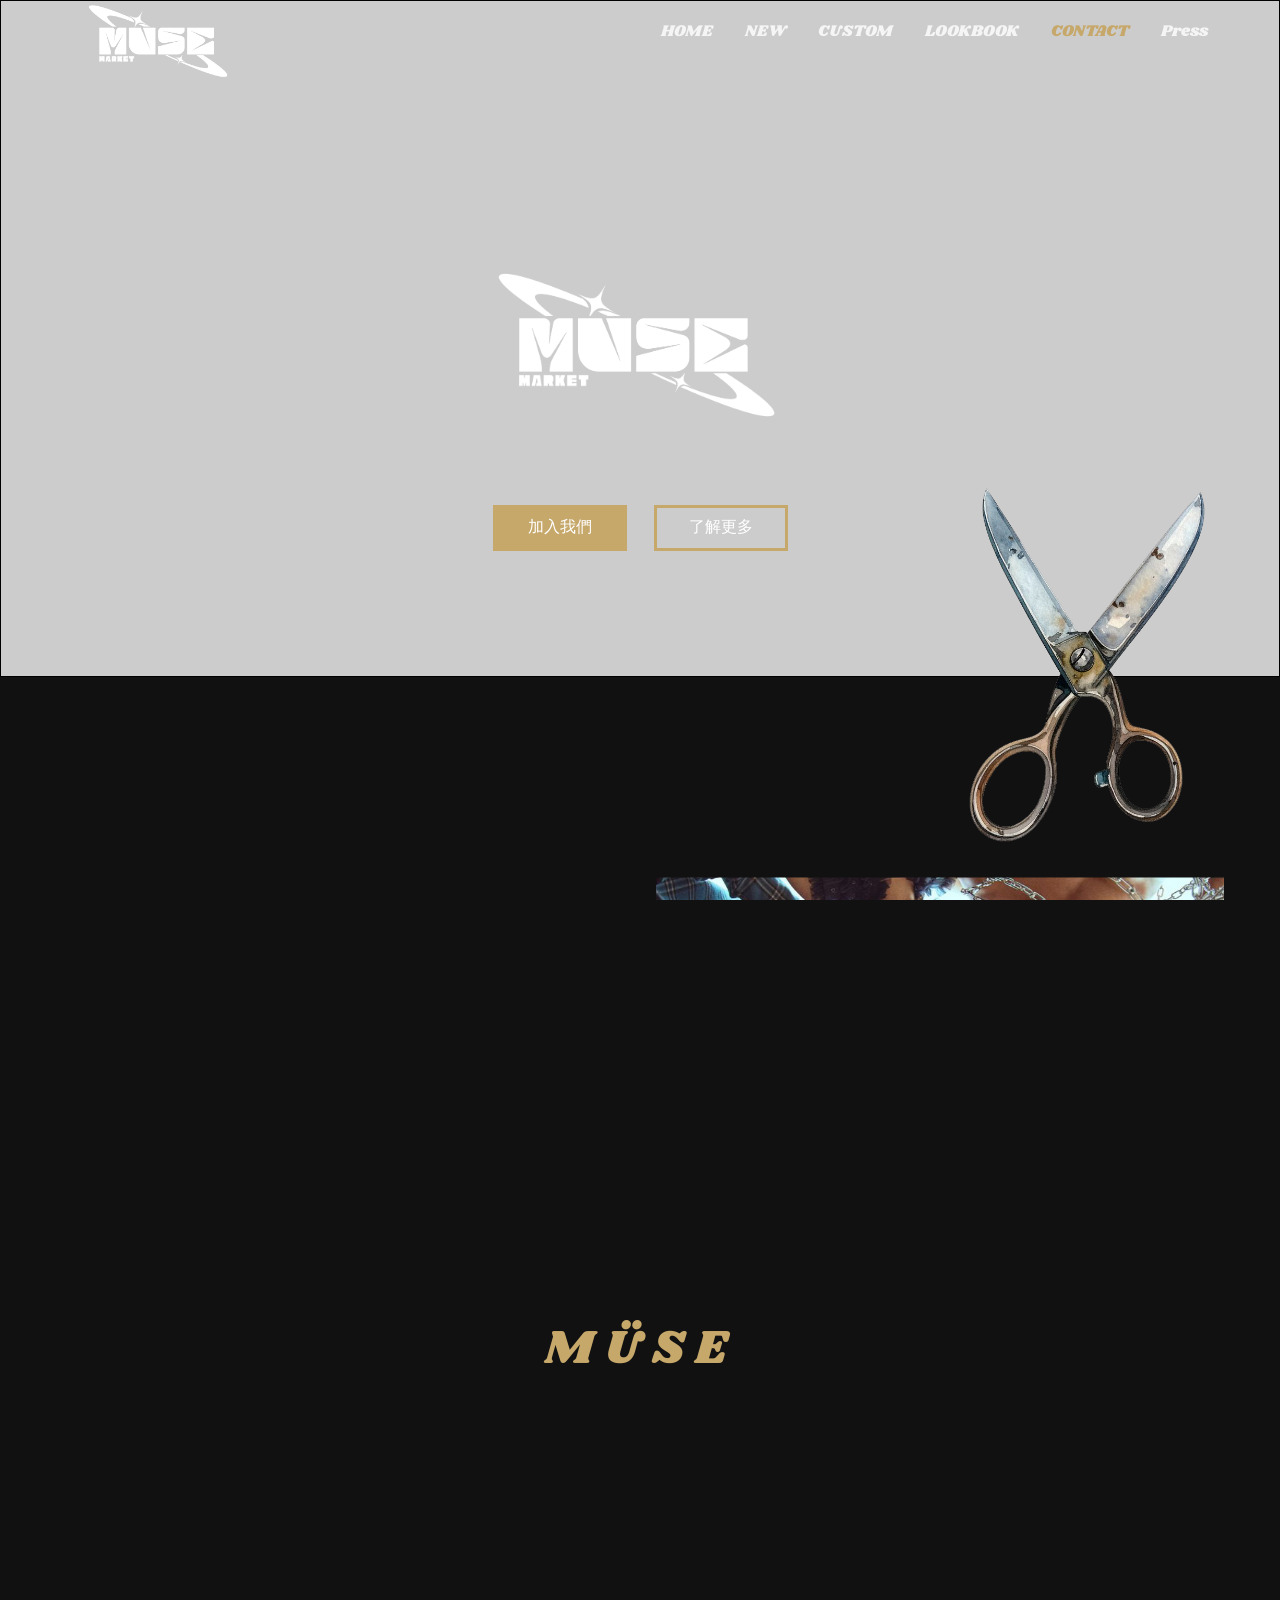
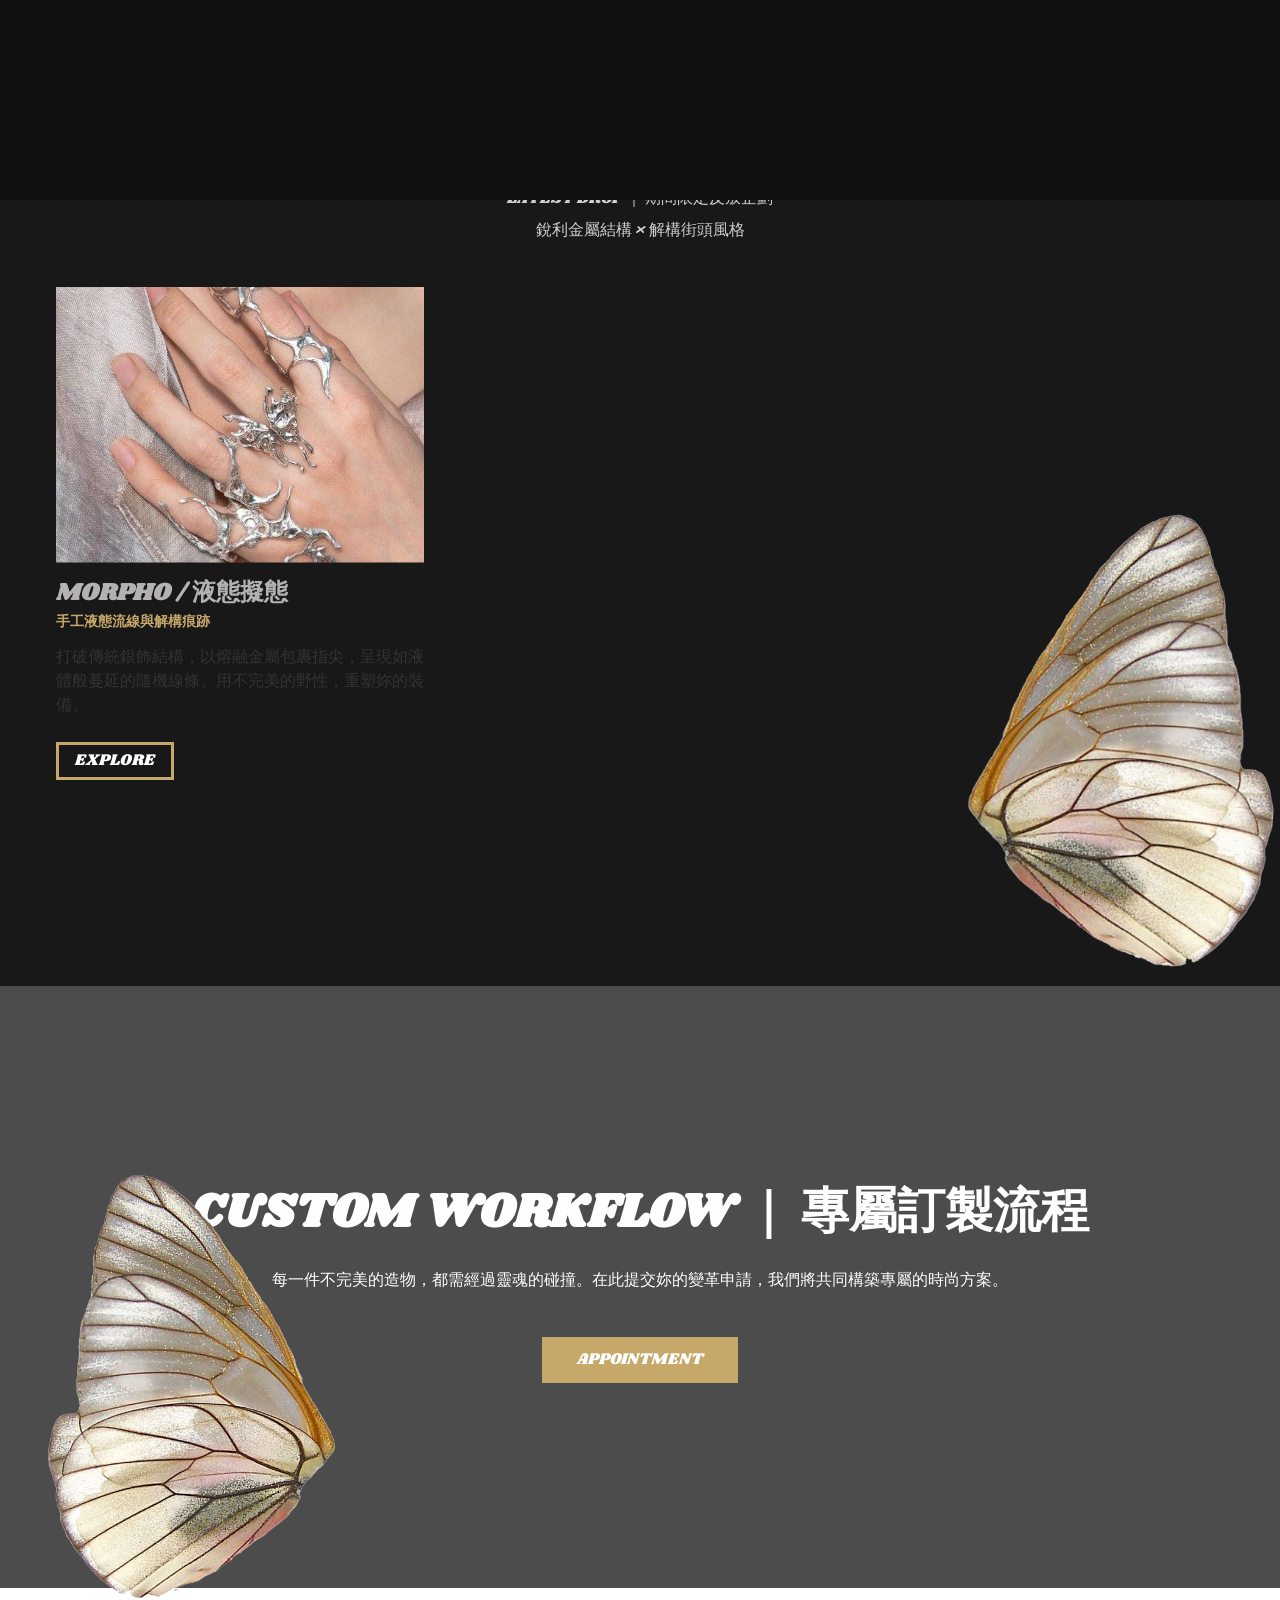
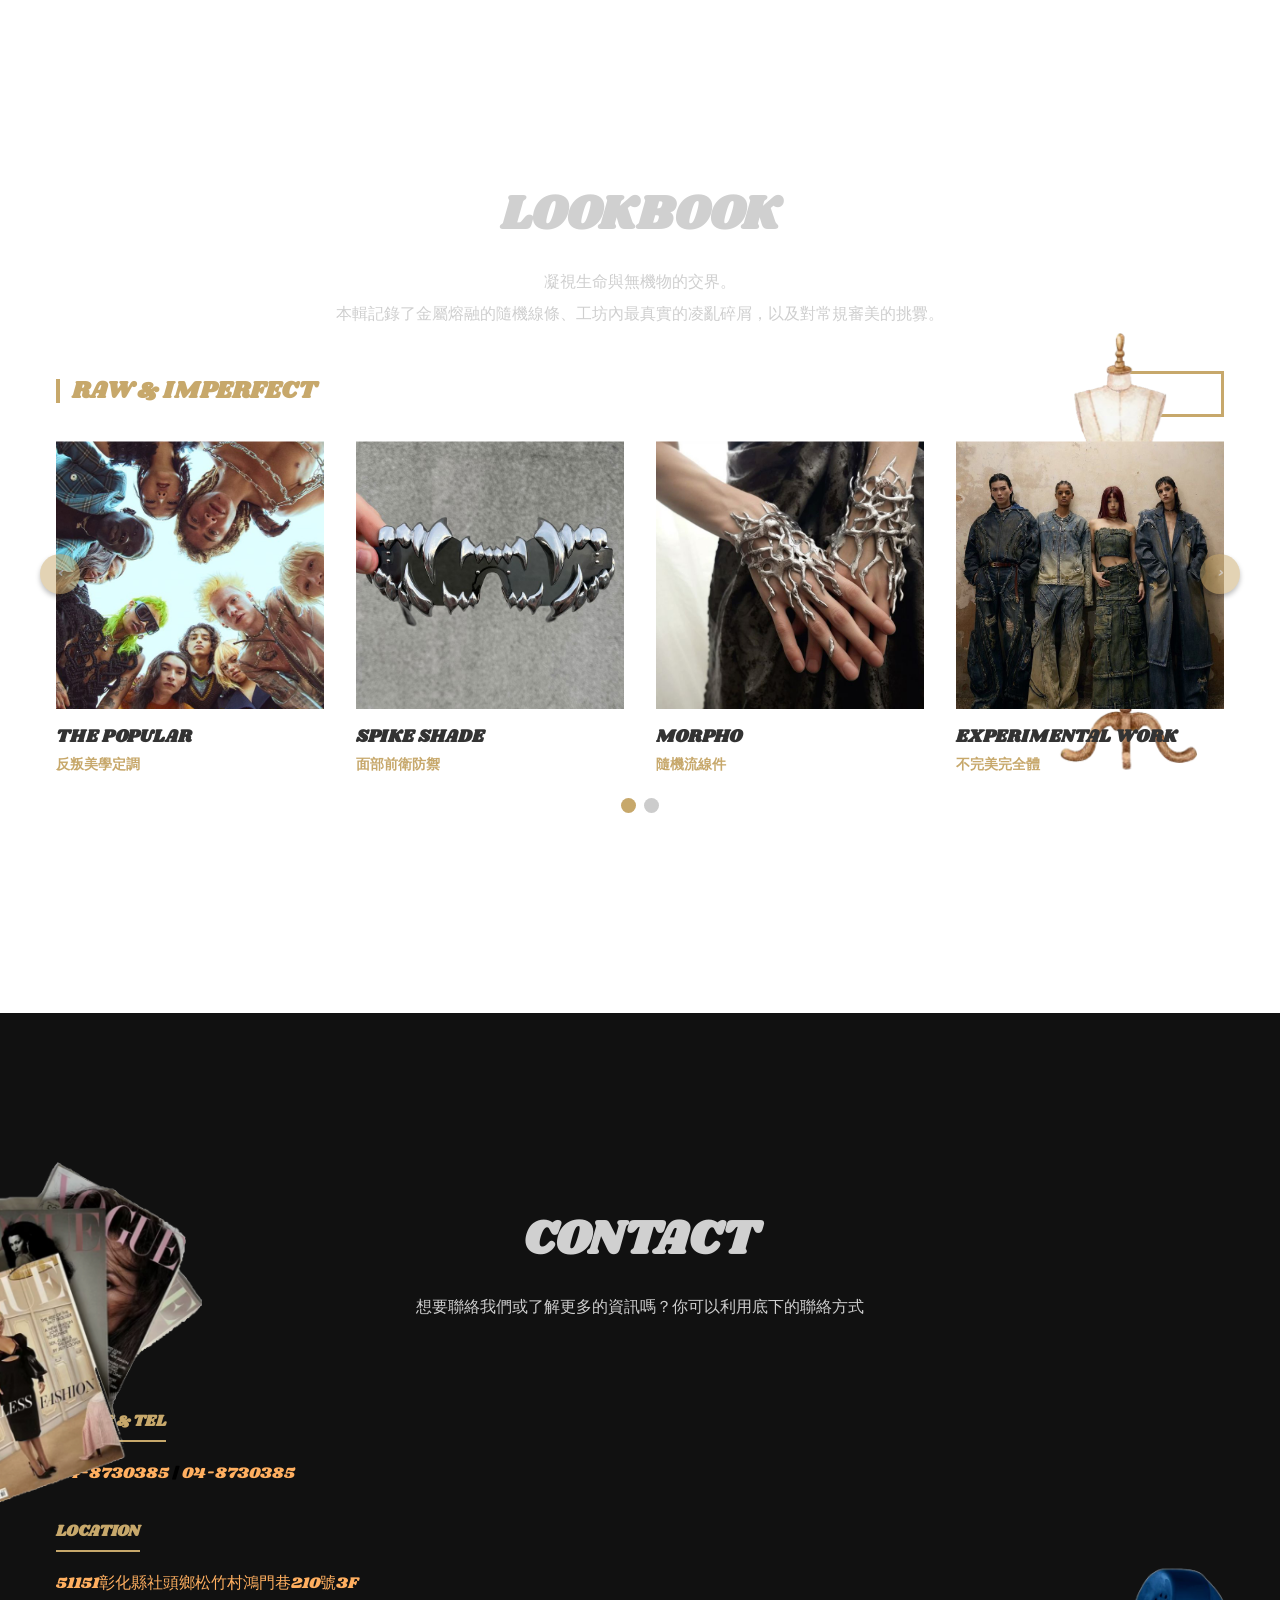
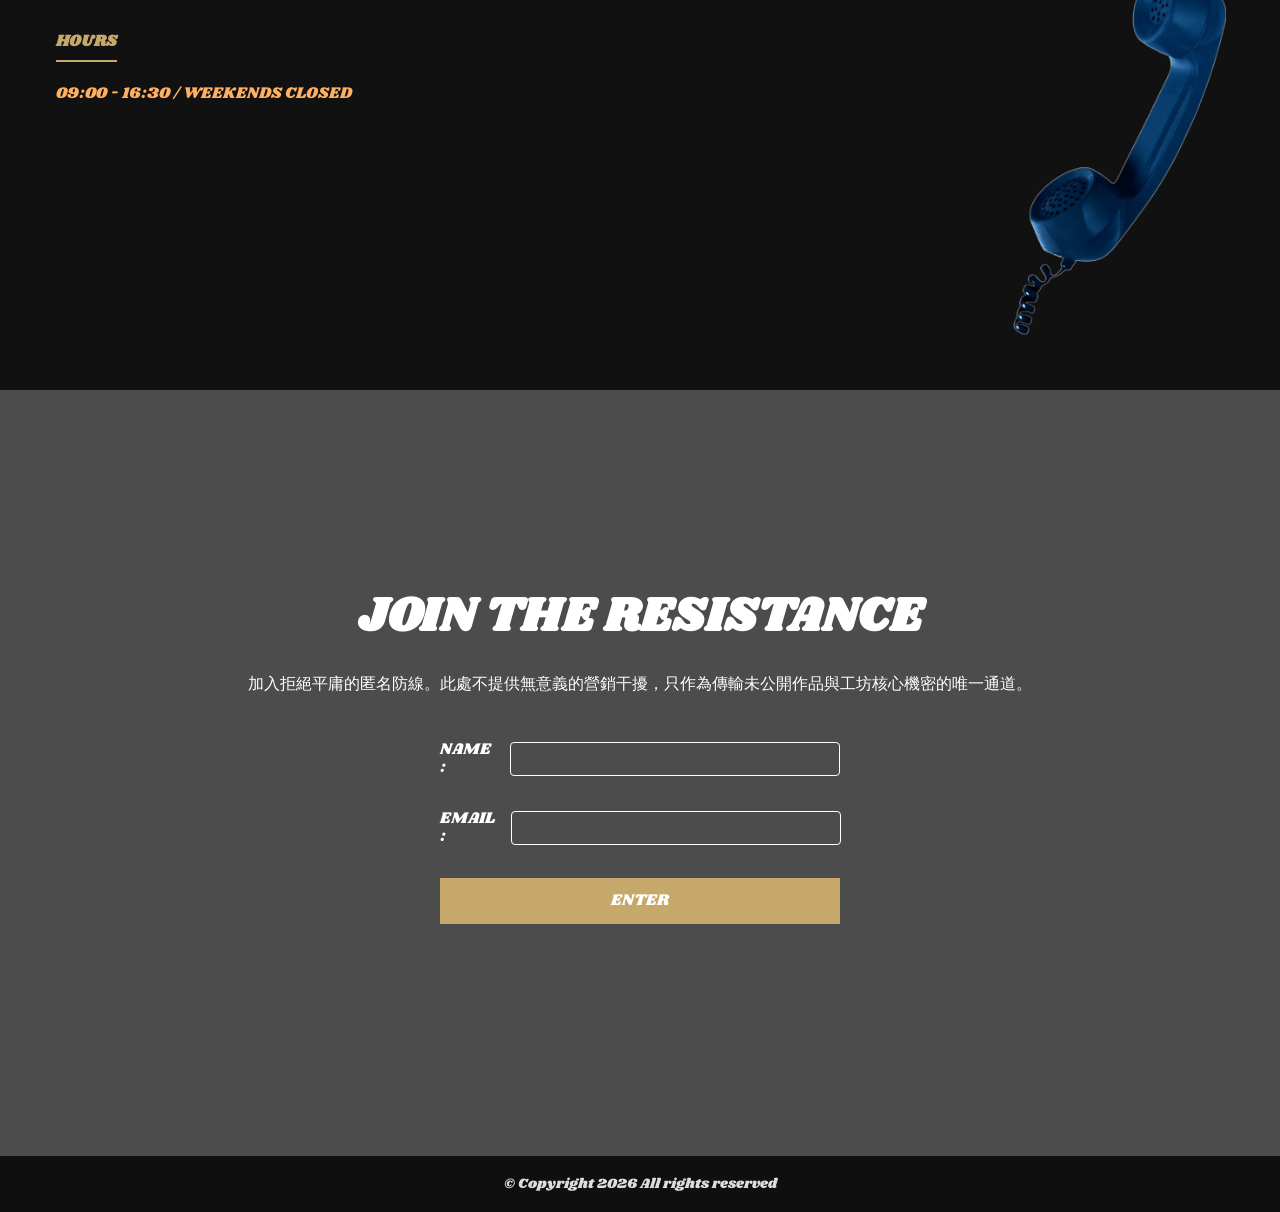
==== index.html @ 1ab70366 "Add files via upload" ====
<!DOCTYPE html>
<html lang="en">
<head>
	<meta charset="UTF-8">
	<meta name="viewport" content="width=device-width, initial-scale=1.0">
	<title>04吳麗貞</title>
		<!-- Normalize -->
	<link rel="stylesheet" href="assets/css/normalize.css">
	<!-- Vendor -->
	<link rel="stylesheet" href="assets/vendor/owlcarousel2/assets/owl.carousel.min.css">
	<link rel="stylesheet" href="assets/vendor/fancybox3/jquery.fancybox.css">
	<!-- Custom -->
	<link rel="stylesheet" href="assets/css/style.css">

	<link rel="stylesheet" href="css/normalize.css">
	<link rel="stylesheet" href="css/style.css">
	<!-- 字體 -->
	<link rel="preconnect" href="https://fonts.googleapis.com">
    <link rel="preconnect" href="https://fonts.gstatic.com" crossorigin>
    <link href="https://fonts.googleapis.com/css2?family=Shrikhand&display=swap" rel="stylesheet">
</head>
<body>
	<!-- 最外層 -->
	<div class="wrapper">
	<!-- start header 首頁-->
	    <header class="header">
		    <div class="navbar">
			    <div class="container">
				    <a href="#" class="brand">
					    <h1>MÜSE Market</h1>
				    </a>
				   <ul class="nav js-onePageNav">
						<li class="nav-item">
							<a href="index.html#about" class="nav-link">HOME</a>
						</li>
						<li class="nav-item">
							<a href="index.html#service" class="nav-link">NEW</a>
						</li>
						<li class="nav-item">
							<a href="index.html#reservation" class="nav-link">CUSTOM</a>
						</li>
						<li class="nav-item">
							<a href="index.html#menu" class="nav-link">LOOKBOOK</a>
						</li>
						<li class="nav-item">
							<a href="index.html#contact" class="nav-link">CONTACT</a>
						</li>
						<li class="nav-item">
							<a href="evaluation.html" class="nav-link press-link">Press</a>
						</li>
						<!-- <a href="#!" class="close-btn">
							<span></span>
							<span></span>
						</a> -->
					</ul>
					<a href="#!" class="menu-toggle">
						<span></span>
						<span></span>
						<span></span>
					</a>


			    </div>
		    </div>
	    </header>
	<!-- end header 首頁-->

	
	</section>
	<!-- end main 主要內容-->
			<!-- Start main -->
		<section class="main">
			
			<!-- Start jumbotron -->
			<div class="jumbotron jumbotron-video">
				<div class="mask-dark"></div>
				<div class="container">
					<div class="logo-image js-fadeInUp"></div>
					<div class="btn-group-center js-fadeInUp">
						<a href="#!" class="btn btn-lg btn-primary">加入我們</a>
						<a href="#!" class="btn btn-lg btn-secondary">了解更多</a>
					</div>
				</div>
			</div>
			<!-- End jumbotron -->


			<!-- Start about -->
			<div id="about" class="hero hero-bg-grey">
				<img class="parallax-1 rellax" src="assets/images/parallax/001.png" alt="">
				<div class="container">
					<div class="row">
						<div class="col-lg-6 col-md-12">
							<div class="about-preview js-fadeInLeft">
								<h3 class="title">完美太無聊，我們崇拜不完美</h3>
								<p class="para">我們不相信時尚有標準答案。這裡的每一件設計、每一顆原石、每一顆金屬配件，都帶著它原本的粗糙與痕跡。我們不試圖去修飾瑕疵，因為瑕疵才是妳與眾不同的靈魂。我們不販售衣服，我們販售拒絕被馴服的標籤。</p>
								<a href="#!" class="btn btn-primary">更多我們的故事</a>
							</div>
						</div>
						<div class="col-lg-6 col-md-12">
							<div class="js-fadeInRight">
								<div class="image-container">
									<div class="image" style="background-image: url('assets/images/products/product005.jpg');"></div>
								</div>
							</div>
						</div>
					</div>
				</div>
			</div>
			<!-- End about -->


			<!-- Start service -->
			<div id="service" class="hero hero-bg-white">
				<img src="assets/images/parallax/002.png" alt="" class="rellax parallax-2" data-rellax-speed="-2">
				<div class="container">
					<div class="section-intro js-fadeInUp">
						<h2 class="title">NEW</h2>
						<p class="para">LATEST DROP ｜ 期間限定反叛企劃<br>銳利金屬結構 × 解構街頭風格</p>
					</div>
					<div class="service-group">
						<div class="row">
							<div class="col-lg-4 col-md-6 col-sm-12">
								<div class="service-item js-fadeInUp">
									<div class="image-container">
										<div class="image" style="background-image: url('assets/images/products/product001.jpg');"></div>
									</div>
									<div class="preview">
										<h4 class="title">MORPHO / 液態擬態</h4>
										<h5 class="subtitle">手工液態流線與解構痕跡</h5>
										<p class="para">打破傳統銀飾結構，以熔融金屬包裹指尖，呈現如液體般蔓延的隨機線條。用不完美的野性，重塑妳的裝備。</p>
										<a href="#!" class="btn btn-secondary">EXPLORE</a>
									</div>
								</div>
							</div>
							<div class="col-lg-4 col-md-6 col-sm-12">
								<div class="service-item">
									<div class="image-container">
										<div class="image" style="background-image: url('assets/images/products/product002.jpg');"></div>
									</div>
									<div class="preview">
										<h4 class="title">SPIKE / 鋒芒細節</h4>
										<h5 class="subtitle">銳利線條與前衛金屬美學</h5>
										<p class="para">延伸反叛的邊界。我們將金屬鋒芒帶入面部或耳廓的贅飾。不規則的尖刺與冰冷線條，是妳在街頭最張揚的武裝，為不完美的日常注入絕對銳利的張力。</p>
										<a href="#!" class="btn btn-secondary">EXPLORE</a>
									</div>
								</div>
							</div>
							<div class="col-lg-4 col-md-6 col-sm-12">
								<div class="service-item">
									<div class="image-container">
										<div class="image" style="background-image: url('assets/images/products/product003.jpg');"></div>
									</div>
									<div class="preview">
										<h4 class="title">STUDIO / 專屬工坊</h4>
										<h5 class="subtitle">拒絕被馴服的私人訂製服裝</h5>
										<p class="para">時尚不應是複製品。我們的設計工坊打破常規局限，提供一對一私人訂製服務。從概念討論、面料研發到配飾點綴，純手工打造獨一無二重磅裝備。</p>
										<a href="#!" class="btn btn-secondary">PRIVATE</a>
									</div>
								</div>
							</div>
						</div>
					</div>
				</div>
			</div>
			<!-- End service -->


			<!-- Start reservation -->
			<div id="reservation" class="hero reservation">
				<div class="mask-dark"></div>
				<img src="assets/images/parallax/003.png" alt="" class="rellax parallax-3" data-rellax-speed="-2">
				<div class="container">
					<div class="section-intro js-fadeInUp">
						<h2 class="title">CUSTOM WORKFLOW ｜ 專屬訂製流程</h2>
						<p class="para"> 每一件不完美的造物，都需經過靈魂的碰撞。在此提交妳的變革申請，我們將共同構築專屬的時尚方案。</p>
					</div>
					<div class="btn-group-center js-fadeInUp">
						<a href="#!" class="btn btn-primary btn-lg">APPOINTMENT</a>
					</div>
				</div>
			</div>
			<!-- End reservation -->


			<!-- Start menu -->
			<div id="menu" class="hero">
				<img src="assets/images/parallax/004.png" alt="" class="rellax parallax-4" data-rellax-speed="-2">
				<div class="container">
					<div class="section-intro js-fadeInUp">
						<h2 class="title">LOOKBOOK </h2>
						<p class="para">凝視生命與無機物的交界。<br>本輯記錄了金屬熔融的隨機線條、工坊內最真實的凌亂碎屑，以及對常規審美的挑釁。</p>
					</div>
					<div class="menu-list js-fadeInUp">
						<div class="title-bar">
							<h3 class="title">RAW & IMPERFECT</h3>
							<a href="#!" class="btn btn-secondary mobile-hidden">ARCHIVE</a>
						</div>
						<div class="owl-carousel owl-theme">
							<a class="list-item" data-fancybox="group" href="assets/images/products/product005.jpg">
								<div class="image-container">
									<div class="image" style="background-image: url('assets/images/products/product005.jpg');"></div>
								</div>
								<div class="preview">
									<h5 class="title">THE POPULAR</h5>
									<h6 class="subtitle">反叛美學定調</h6>
								</div>
							</a>
							<a class="list-item" data-fancybox="group" href="assets/images/products/product006.jpg">
								<div class="image-container">
									<div class="image" style="background-image: url('assets/images/products/product006.jpg');"></div>
								</div>
								<div class="preview">
									<h5 class="title">SPIKE SHADE</h5>
									<h6 class="subtitle">面部前衛防禦</h6>
								</div>
							</a>
							<a class="list-item" data-fancybox="group" href="assets/images/products/product007.jpg">
								<div class="image-container">
									<div class="image" style="background-image: url('assets/images/products/product007.jpg');"></div>
								</div>
								<div class="preview">
									<h5 class="title">MORPHO</h5>
									<h6 class="subtitle">隨機流線件</h6>
								</div>
							</a>
							<a class="list-item" data-fancybox="group" href="assets/images/products/product008.jpg">
								<div class="image-container">
									<div class="image" style="background-image: url('assets/images/products/product008.jpg');"></div>
								</div>
								<div class="preview">
									<h5 class="title">EXPERIMENTAL WORK</h5>
									<h6 class="subtitle">不完美完全體</h6>
								</div>
							</a>
							<a class="list-item" data-fancybox="group" href="assets/images/products/product004.jpg">
								<div class="image-container">
									<div class="image" style="background-image: url('assets/images/products/product004.jpg');"></div>
								</div>
								<div class="preview">
									<h5 class="title">THE WORKSHOP</h5>
									<h6 class="subtitle">反叛核心</h6>
								</div>
							</a>
						</div>
						<div class="btn-group-center desktop-hidden">
							<a href="#!" class="btn btn-secondary">ARCHIVE</a>
						</div>
					</div>
				</div>
			</div>
			<!-- End menu -->


			<!-- Start contact -->
			<div id="contact" class="hero hero-bg-grey">
				<img src="assets/images/parallax/005.png" alt="" class="rellax parallax-5" data-rellax-speed="-2">
				<div class="container">
					<div class="section-intro js-fadeInUp">
						<h2 class="title">CONTACT</h2>
						<p class="para">想要聯絡我們或了解更多的資訊嗎？你可以利用底下的聯絡方式</p>
					</div>
					<div class="row">
						<div class="col-lg-6 col-md-12">
							<div class="contact-info js-fadeInLeft">
								<div class="info-item">
									<h4 class="title"><span>PHONE & TEL</span></h4>
									<div class="info">
										<a href="#!">04-8730385</a>
										<span> | </span>
										<a href="#!">04-8730385</a>
									</div>
								</div>
								<div class="info-item">
									<h4 class="title"><span>LOCATION</span></h4>
									<a href="#!" class="info">51151彰化縣社頭鄉松竹村鴻門巷210號3F</a>
								</div>
								<div class="info-item">
									<h4 class="title"><span>HOURS</span></h4>
									<a href="#!" class="info">09:00 - 16:30 / WEEKENDS CLOSED</a>
								</div>
							</div>
						</div>
						<div class="col-lg-6 col-md-12">
							<div class="map-container js-fadeInRight">
								<iframe src="https://www.google.com/maps/embed?pb=!1m18!1m12!1m3!1d59756890.13220873!2d42.54703499999996!3d23.915451500000003!2m3!1f0!2f0!3f0!3m2!1i1024!2i768!4f13.1!3m3!1m2!1s0x3469351b19b1abab%3A0xf96a69e2d14ed5df!2zQ2luZHkgWmhhbmcg6Iux5ZyL6Kit6KiI5bir5ZOB54mM!5e0!3m2!1szh-TW!2stw!4v1780667354680!5m2!1szh-TW!2stw" width="600" height="450" style="border:0;" allowfullscreen="" loading="lazy" referrerpolicy="no-referrer-when-downgrade"></iframe>
							</div>
						</div>
					</div>
				</div>	
			</div>
			<!-- End contact -->
		</section>
		<!-- End main -->


		<!-- Start footer -->
		<footer class="footer">
			<div class="mask-dark"></div>
			<div class="hero">
				<img src="assets/images/parallax/006.png" alt="" class="rellax parallax-6" data-rellax-speed="-2">
				<img src="assets/images/parallax/007.png" alt="" class="rellax parallax-7" data-rellax-speed="-2">
				<div class="container">
					<!-- <a href="#!" class="brand"></a>
					<ul class="nav">
						<li class="nav-item">
							<a href="" class="nav-link">HOME</a>
						</li>
						<li class="nav-item">
							<a href="" class="nav-link">NEW</a>
						</li>
						<li class="nav-item">
							<a href="" class="nav-link">CUSTOM</a>
						</li>
						<li class="nav-item">
							<a href="" class="nav-link">LOOKBOOK</a>
						</li>
						<li class="nav-item">
							<a href="" class="nav-link">CONTACT</a>
						</li>
					</ul> -->
					<div class="section-intro js-fadeInUp">
						<h2 class="title">JOIN THE RESISTANCE</h2>
						<p class="para">加入拒絕平庸的匿名防線。此處不提供無意義的營銷干擾，只作為傳輸未公開作品與工坊核心機密的唯一通道。</p>
					</div>


					<form class="form js-fadeInUp" action="http://www.newsleopard.com/mailverify.htm?x=0000000065862abb01658ae5d37d35b1" target="popupwindow" method="post" onsubmit="window.open('', 'popupwindow', 'yesscrollbars=,width=350,height=115');return true">
						<div class="form__item">
							<label class="form__label" for="name">NAME :</label>
							<input id="name" class="form__input" type="text" name="name">
						</div>
						<div class="form__item">
							<label class="form__label" for="mail">EMAIL :</label>
							<input id="mail" class="form__input" type="email" name="email">
						</div>
						<div class="form__item">
							<input class="form__submit btn btn-primary btn-lg" type="submit" value="ENTER">
						</div>
					</form>


				</div>
			</div>
			<div class="copyright">
				<p>© Copyright 2026 All rights reserved</p>
			</div>
		</footer>
		<!-- End footer -->


	</div>
</body>
<!-- JS -->
<!-- lib -->
<script src="assets/vendor/jquery/jquery-3.3.1.min.js"></script>
<script src="custom.js"></script>
<!-- vendor -->
<script src="assets/vendor/owlcarousel2/owl.carousel.min.js"></script>
<script src="custom.js"></script>
<script src="assets/vendor/vide/jquery.vide.min.js"></script>
<script src="custom.js"></script>
<script src="custom.js"></script>
<script src="assets/vendor/rellax/rellax.min.js"></script>
<script src="custom.js"></script>
<script src="assets/vendor/fancybox3/jquery.fancybox.min.js"></script>
<script src="custom.js"></script>
<script src="assets/vendor/scrollreveal/scrollreveal.min.js"></script>
<script src="custom.js"></script>
<script src="assets/vendor/onePageNav/jquery.nav.js"></script>
<script src="custom.js"></script>
<!-- custom -->
<script>
	// 導覽列的變化
	// x = $('.navbar').height();
	// console.log(x);
	// 抓取視窗偵測滾動事件
	$(window).scroll(function(){
		scrolledPx = $(this).scrollTop(); //抓取滾動距離
		if(scrolledPx >= 200){ //條件判斷 "如果滾動距離大於200px"
			$('.navbar').addClass('active'); //加上 active class
		}else{
			$('.navbar').removeClass('active'); //移除 active class
		}
	})


	// 彈跳選單 or 下拉選單
	$('.menu-toggle').on('click', function(){
		$(this).toggleClass('active');
		$('.navbar .nav').toggleClass('active');
	})
	$('.nav-link').on('click', function(){
		$('.menu-toggle').removeClass('active');
		$('.navbar .nav').removeClass('active');
	})


	// owl-carousel initialize
	$(document).ready(function(){
		$(".owl-carousel").owlCarousel({
			responsive:{
		 0:{
		 items:2
		 },
		 769:{
		 items:4
		 }
		 },
			margin: 32,
			// loop: true,
			// autoplay: true,
			// autoplayTimeout: 1000,
			nav: true,
			// navText: []
		});
	});


	// vide
	$('.jumbotron-video').vide({
		'mp4': 'assets/video/bg.mp4',
		'webm': 'assets/video/bg.webm',
		'ogv': 'assets/video/bg.ogv',
		'poster': 'assets/images/bg/bg001.jpg'
	}, {
		posterType: 'none'
	});


	// rellax
	var rellax = new Rellax('.rellax', {
		// speed: -2,
		center: true,
		// wrapper: null,
		// round: true,
		// vertical: true,
		// horizontal: false
	});


	// fancybox3
	$('[data-fancybox]').fancybox({
		// Options will go here
		loop: true,
		buttons: [
			// "zoom",
			// "share",
			// "slideShow",
			// "fullScreen",
			// "download",
			// "thumbs",
			"close"
		],
		infobar: false,
		hideScrollbar: false
	});


	// scrollreveal
	ScrollReveal().reveal('.js-fadeInUp',{
		origin: 'bottom',
		distance: '50px',
		delay: 200,
		duration: 800
		// reset: true
	});
	ScrollReveal().reveal('.js-fadeInLeft',{
		origin: 'left',
		distance: '50px',
		delay: 200,
		duration: 800
		// reset: true
	});
	ScrollReveal().reveal('.js-fadeInRight',{
		origin: 'right',
		distance: '50px',
		delay: 200,
		duration: 800
		// reset: true
	});
	ScrollReveal().reveal('.service-item',{
		origin: 'bottom',
		distance: '50px',
		duration: 500,
		interval: 300
	});


	// onePageNav
	$('.js-onePageNav').onePageNav({
		currentClass: 'active'
	})


</script>
<script src="custom.js"></script>
	</div>

<div class="page-transition"></div>

<script src="custom.js"></script>

</body>
</html>
---- assets/css/style.css ----
/* Globel通用設定 */
*{
	-webkit-box-sizing: border-box; /* 針對舊版 Chrome/Safari */
    -moz-box-sizing: border-box;    /* 針對舊版 Firefox */
    box-sizing: border-box;
	position: relative;
}


html,body{
	/* 字型 */
	font-family:"Shrikhand", serif;
  font-weight: 400;
  font-style: normal;
}

h1,h2,h3,h4,h5,h6,p{
	/* 內距 */
	padding: 0;
	/* 外距 */
	margin: 0;
}

ul{
	/* 內距 */
	padding: 0;
	/* 外距 */
	margin: 0;
	/* 清單樣式清除 */
	list-style: none;
}

a{
	/* 文字裝飾清除 */
	text-decoration: none;
	color: #FFAF60	;
	/* 關掉聚焦模式 */
	outline: none;
}

/* layout排版 */
.container{
	/* 最大寬度 */
	max-width: 1200px;
	height: 100%;
	
	/* 外距-置中 */
	margin: 0 auto;
	/* 左內距 */
	padding-left: 16px;
	/* 右內距 */
	padding-right: 16px;
}
.row{
	margin-left: -16px;
	margin-right: -16px;
}
.row:after{
	content: '';
	display: block;
	clear: both;
}
.col-lg-6,.col-lg-4,.col-lg-3,
.col-md-6,.col-md-12,
.col-sm-12{
	float: left;
	/*border: 1px solid red;*/
	padding-left: 16px;
	padding-right: 16px;
}
.col-lg-6{
	width: 50%;
}
.col-lg-4{
	width: 33.3333333%;
}
.col-lg-3{
	width: 25%;
}
@media (max-width: 768px){
	.col-md-6{
		width: 50%;
	}
	.col-md-12{
		width: 100%;
	}
}
@media (max-width: 576px){
	.col-sm-12{
		width: 100%;
	}
}


/* Components元件 */
.btn{
	/* 把預設值改成inline-block */
	display: inline-block;
	/* 文字大小 */
	font-size: 16px;
	/* 行高 */
	line-height: 24px;
	/* 內距 */
	padding: 4px 16px;
}

.btn-center{
	/* 文字置中 */
	text-align: center;
}

/* 主要按鈕 */
.btn-primary{
	/* 背景色 */
	background-color: #C7A86B;
	color: #FFFFFF;
	/* 邊框 */
	border: 3px solid #C7A86B;
}

.btn-primary:hover{
	/* 背景色 */
	background-color: #A88442;
	/* 邊框 */
	border: 1px solid #A88442;
}

/* 次要按鈕 */
.btn-secondary{
	/* 邊框 */
	border: 3px solid #C7A86B;
	color: 	#fff;
}

.btn-secondary:hover{
	background-color: #C7A86B;
	color: #fff;
}

/* 按鈕 */
.btn-lg{
	/* 內距 */
	padding: 8px 32px;
}
.btn-group-center{
	text-align: center;
}
.btn-group-center .btn{
	margin-left: 12px;
	margin-right: 12px;
}
.btn-group-right{
	text-align: right;
}
.btn-group-right .btn{
	margin-left: 24px;
}
@media (max-width: 576px){
	.btn-group-center{
		display: flex;
		flex-direction: column;
		width: 240px;
		margin: 0 auto;
	}
	.btn-group-center .btn{
		margin-bottom: 24px;
	}
	.btn-group-center .btn:last-child{
		margin-bottom: 0;
	}
}

/* image-container */
.image-container{
	width: 100%;
}
.image-container:before{
	content: '';
	display: block;
	width: 100%;
	padding-top: 75%;
}
.image-container .image{
	position: absolute;
	top: 0;
	left: 0;
	width: 100%;
	height: 100%;
	background-position: center;
	background-size: cover;
	background-repeat: no-repeat;
}


/* navbar */
.navbar{
	height: 100px;
	background-color: #ffffff00;
	/* 固定定位 */
	position: fixed;
	top: 0;
	left: 0;
	width: 100%;
    /* 層級 */
    z-index: 500;
}
.navbar.active{
	height: 64px;
	border-bottom: 0px;
	.navbar.active{
	background: rgba(15,15,15,.65);
	backdrop-filter: blur(20px);
	-webkit-backdrop-filter: blur(20px);
	border-bottom:1px solid rgba(199,168,107,.2);
}
}


..navbar h1{
	display: inline-block;
	/* 行高 */
	line-height: 100px;
	/* 圖片垂直對齊該行元素的最高位置 */
	vertical-align: top;
}

.brand{
	display: inline-block;
	width: 200px;
	height: 80px;
	background-image: url('../images/common/04.png');
	/* 背景圖縮至內容框 */
	background-size: contain;
	/* 背景圖不重複 */
	background-repeat: no-repeat;
	/* 背景圖定位在中央 */
	background-position: center;
	/* 文字縮排寬度百分比 */
	text-indent: 100%;
	/* 強制不換行 */
	white-space: nowrap;
	/* 超出範圍隱藏 */
	overflow: hidden;
}
.navbar.active .brand{
	width: 160px;
	height: 64px;
}


.navbar .nav{
	/* 浮動 */
	float: right;
}

.navbar .nav-item{
	/* 浮動 */
	float: left;
}

.navbar .nav-link{
	/* 預設值inline改block */
	display: block;
	color:#F5F5F5;
	/* 行高 */
	line-height: 24px;
	/* 內距 */
    padding: 20px 16px;
    /* 轉場 */
    transition: all 0.3s;
}


.navbar .nav .nav-link:hover,
.navbar .nav .nav-item.active .nav-link{
	color: #C7A86B;
}

@media (max-width: 768px){
	.navbar .nav{
		position: fixed;
		top: 0;
		left: 0;
		width: 100%;
		height: 100%;
		background-color: #000;
		z-index: 500;

		display: flex;
		justify-content: center;
		flex-direction: column;
		
		opacity: 0;
		visibility: hidden;
		transition: all 0.3s;
	}
	.navbar .nav.active{
		opacity: 1;
		visibility: visible;
	}
	.navbar .nav .nav-item{
		float: none;
	}
	.navbar .nav .nav-item .nav-link{
		width: 100%;
		padding: 12px 16px;
		text-align: center;
	}
}
.menu-toggle { 
	width: 48px; 
	height: 48px; 
	float: right; 
	margin-top: 8px; 
	padding: 12px 8px; 
	display: none; /* 平時隱藏，手機版才顯示 */ 
	z-index: 600; 
} 



.menu-toggle span{
	width: 32px;
	height: 2px;
	display: block;
	background-color: #C7A86B;
	/*margin-bottom: 8px;*/
	position: absolute;
	left: 50%;
	transform: translate(-50%,0);
	transition: all 0.3s;
}
.menu-toggle span:nth-child(1){
	top: 12px;
}
.menu-toggle.active span:nth-child(1){
	top: 50%;
	transform: translate(-50%,-50%) rotate(45deg);
}
.menu-toggle span:nth-child(2){
	top: 22px;
}
.menu-toggle.active span:nth-child(2){
	opacity: 0;
}
.menu-toggle span:nth-child(3){
	top: 32px;
}
.menu-toggle.active span:nth-child(3){
	top: 50%;
	transform: translate(-50%,-50%) rotate(-45deg);
}


/* close-btn */
.close-btn{
	width: 48px;
	height: 48px;
	position: absolute;
	right: 16px;
	top: 8px;
	display: none;
}
@media (max-width: 768px){
	.close-btn{
		display: block;
	}
}
.close-btn span{
	width: 40px;
	height: 2px;
	background-color: #C7A86B;
	display: block;
	position: absolute;
	top: 50%;
	left: 50%;
	transform: translate(-50%,-50%);
}
.close-btn span:nth-child(1){
	transform: translate(-50%,-50%) rotate(45deg);
}
.close-btn span:nth-child(2){
	transform: translate(-50%,-50%) rotate(-45deg);
}

/* hero */
.hero{
	padding-top: 200px;
	padding-bottom: 200px;
}
@media (max-width: 768px){
	.hero{
		padding-top: 80px;
		padding-bottom: 80px;
	}
}
.hero.hero-bg-white{
	background-color:#181818;
}
.hero.hero-bg-grey{
	background-color:#111111;
}

/* jumbotron */
.jumbotron{
	border: 1px solid #000;
	padding-top: 184px;
	padding-bottom: 120px;
	/*background-image: url('../images/bg/bg001.jpg');*/
	background-position: center;
	background-size: cover;
	background-attachment: fixed;
}
.jumbotron .mask-dark{
	background-color: rgba(0,0,0,0.2);
}
.jumbotron .logo-image{
	width: 320px;
	height: 320px;
	background-image: url('../images/common/logo-w.png');
	background-position: center;
	background-size: contain;
	background-repeat: no-repeat;
	margin: 0 auto;
}
@media (max-width: 768px){
	.jumbotron{
		padding-top: 144px;
		padding-bottom: 80px;
	}
	.jumbotron .logo-image{
		width: 200px;
		height: 200px;
	}
}

/* mask */
.mask-dark{
	position: absolute;
	width: 100%;
	height: 100%;
	left: 0;
	top: 0;
	background-color: rgba(0,0,0,0.7);
}

/* about-preview */
@media (max-width: 768px){
	.about-preview{
		margin-bottom: 48px;
	}
}
.about-preview .title{
	font-size: 32px;
	color: #f5f5f5;
	margin-bottom: 24px;
	margin-top: 80px;
}
@media (max-width: 992px){
	.about-preview .title{
		margin-top: 0;
	}
}
.about-preview .para{
	font-size: 16px;
	line-height: 32px;
	color: #cfcfcf;
	margin-bottom: 24px;
}

/* section-intro */
.section-intro{
	text-align: center;
	margin-bottom: 40px;
}
.section-intro .title{
	font-size: 48px;
	color: #d0d0d0;
	margin-bottom: 24px;
}
.section-intro .para{
	font-size: 16px;
	line-height: 32px;
	color: #cfcfcf;
}
@media (max-width: 768px){
	.section-intro .title{
		font-size: 32px;
	}
}

/* service-item */
@media (max-width: 768px){
	.service-item{
		margin-bottom: 48px;
	}
	.service-group [class^="col-"]:last-child .service-item{
		margin-bottom: 0;
	}
}
.service-item .preview{
	padding-top: 16px;
}
.service-item .title{
	font-size: 24px;
	color: #b3b1b1;
	margin-bottom: 8px;

	white-space: nowrap;
	overflow: hidden;
	text-overflow: ellipsis;
}
.service-item .subtitle{
	font-size: 14px;
	color: #C7A86B;
	margin-bottom: 16px;
}
.service-item .para{
	color: #333;
	font-size: 16px;
	line-height: 24px;
	margin-bottom: 24px;

	/*border: 1px solid #000;*/
	height: 72px;
	overflow: hidden;
}
.service-item{
    position:relative;
    transition:.5s;
}

.service-item::before{
    content:'';
    position:absolute;

    top:8px;
    left:8px;

    width:100%;
    height:100%;

    border:1px solid rgba(199,168,107,.3);

    z-index:-1;

    transition:.5s;
}

.service-item:hover::before{
    top:3px;
    left:3px;

    transform:rotate(-2deg);
}

/* reservation */
.reservation{
	background-image: url('../images/bg/bg002.jpg');
	background-position: center;
	background-size: cover;
	background-attachment: fixed;
}
.reservation .section-intro .title,
.reservation .section-intro .para{
	color: #fefefe;
}

/* menu-list */
.menu-list{
	margin-bottom: 64px;
}
.menu-list:last-child{
	margin-bottom: 0;
}
.menu-list .title-bar{
	/*border: 1px solid #000;*/
	margin-bottom: 24px;
}
.menu-list .title-bar:after{
	content: '';
	display: block;
	clear: both;
}
.menu-list .title-bar .title{
	font-size: 24px;
	line-height: 40px;
	color: #C7A86B;
	float: left;
	padding-left: 16px;
}
.menu-list .title-bar .title:before{
	content: '';
	display: inline-block;
	width: 4px;
	height: 24px;
	background-color: #C7A86B;
	
	position: absolute;
	left: 0;
	top: 50%;
	transform: translate(0,-50%);
}
.menu-list .title-bar .btn{
	padding-top: 8px;
	padding-bottom: 8px;
	float: right;
}
.menu-list .list-item .image-container{
	margin-bottom: 16px;
}
.menu-list .list-item .image-container:before{
	padding-top: 100%;
}
.menu-list .list-item .title{
	font-size: 18px;
	color: #333;
	line-height: 24px;
	margin-bottom: 8px;
}
.menu-list .list-item .subtitle{
	font-size: 14px;
	color: #C7A86B;
}
@media (max-width: 768px){
	.menu-list .list-item{
		/*margin-bottom: 48px;*/
	}
}

/* owl-carousel */
.owl-theme .owl-dots{
	display: flex;
	justify-content: center;
	margin-top: 24px;
}
@media (max-width: 768px){
	.owl-theme .owl-dots{
		margin-bottom: 24px;
	}
}
.owl-theme button.owl-dot{
	display: inline-block;
	vertical-align: top;
	width: 15px;
	height: 15px;
	border-radius: 50%;
	background-color: #ccc;
	outline: none;
	margin: 0 4px;
}
.owl-theme button.owl-dot.active{
	background-color: #C7A86B;
}
.owl-theme .owl-nav{
	position: absolute;
	top: calc((100% - 106px) / 2);
	width: 100%;
}
.owl-theme .owl-nav button.owl-prev,
.owl-theme .owl-nav button.owl-next{
	width: 40px;
	height: 40px;
	border-radius: 50%;
	background-color: #C7A86B;
	outline: none;
	color: #fff;
	box-shadow: 0 3px 5px rgba(0,0,0,0.5);
	position: absolute;
	transform: translate(0,-50%);
	top: 0;
	opacity: 0.5;
	transition: all 0.3s;
}
.owl-theme:hover .owl-nav button.owl-prev,
.owl-theme:hover .owl-nav button.owl-next{
	opacity: 1;
}
@media (max-width: 768px){
	.owl-theme .owl-nav button.owl-prev,
	.owl-theme .owl-nav button.owl-next{
		opacity: 1;
	}
}
.owl-theme .owl-nav button.owl-prev{
	left: -16px;
}
.owl-theme .owl-nav button.owl-next{
	right: -16px;
}



/* contact */
.contact-info{
	padding-top: 40px;
}
.contact-info .info-item{
	margin-bottom: 24px;
}
.contact-info .info-item .title{
	color: #C7A86B;
	margin-bottom: 16px;
}
.contact-info .info-item .title span{
	display: inline-block;
	border-bottom: 2px solid #C7A86B;
	line-height: 36px;
}
.contact-info .info-item .info{
	line-height: 32px;
}
.map-container{
	width: 100%;
	padding-top: 75%;
}
.map-container iframe{
	position: absolute;
	top: 0;
	left: 0;
}

/* footer */
.footer{
	background-image: url('../images/bg/bg003.jpg');
	background-position: center;
	background-size: cover;
	background-attachment: fixed;
}
.footer .brand{
	width: 240px;
	height: 240px;
	display: block;
	margin: 0 auto;
	background-image: url('../images/common/logo-w.png');
	background-position: center;
	background-size: contain;
}
@media (max-width: 768px){
	.footer .brand{
		width: 200px;
		height: 200px;
	}
}
.footer .nav{
	display: flex;
	justify-content: center;
}
.footer .nav .nav-link{
	display: block;
	color: #fefefe;
	padding: 24px;
	line-height: 24px;
	transition: all 0.3s;
}
@media (max-width: 768px){
	.footer .nav .nav-link{
		padding: 24px 8px;
	}
}
.footer .nav .nav-link:hover{
	color: #C7A86B;
}
.footer .copyright{
	background-color: rgba(0,0,0,0.8);
	color: #ddd;
	text-align: center;
	line-height: 24px;
	padding: 16px 0;
	font-size: 14px;
}
.footer .section-intro .title,
.footer .section-intro .para{
	color: #fff;
}

/* form */
.form{
	max-width: 400px;
	margin: 0 auto;
}
.form__item{
	display: flex;
	margin-bottom: 32px;
	align-items: center;
}
.form__label{
	color: #fff;
	margin-right: 16px;
}
.form__input{
	display: inline-block;
	flex: 1;
	border: 1px solid #fff;
	line-height: 32px;
	background-color: transparent;
	color: #fff;
	border-radius: 4px;
	padding: 0 8px;
	outline: none;
}
.form__input:focus{
	border: 1px solid #C7A86B;
}
.form__submit{
	flex: 1;
}

/* hidden */
.desktop-hidden{
	display: none;
}
@media (max-width: 768px){
	.desktop-hidden{
		display: block;
	}
	.mobile-hidden{
		display: none;
	}
}

/* parallax */
.rellax{
	position: absolute;
}
@media (max-width: 1024px){
	.rellax{
		display: none;
	}
}
.parallax-1{
	width: 30%;
	right: 0;
	top: -20%;
}
.parallax-2{
	width: 20%;
	left: 0;
	top: -20%;
}
.parallax-3{
	width: 25%;
	right: 0;
	top: -25%;
}
.parallax-4{
	width: 30%;
	left: 0;
	top: 0%;
}
.parallax-5{
	width: 22%;
	right: 0;
	top: -15%;
}
.parallax-6{
	width: 30%;
	left: -10%;
	top: -15%;
}
.parallax-7{
	width: 25%;
	right: 0%;
	bottom: 0%;
}

/* evaluation page */

/* page title */
.page-title{
	padding-top: 160px;
	padding-bottom: 76px;
	border: 1px solid #000;
	background-image: url('../images/bg/bg001.jpg');
	background-size: cover;
	background-position: center;
	background-repeat: no-repeat;
}
.page-title .section-intro{
	margin-bottom: 0;
}
.page-title .section-intro .title,
.page-title .section-intro .para{
	color: #fff;
}

/* eval card */
.eval-card{
	padding: 16px;
	box-shadow: 0 3px 20px rgba(0,0,0,0.3);
	margin-bottom: 32px;
	background:#181818;
	border:1px solid rgba(199,168,107,.15);
	transition:.5s;
	clip-path: polygon(
        0 0,
        100% 0,
        98% 100%,
        0 97%
    );

    transition:.5s;
}
.eval-card{
    border:none;
}

.eval-card::after{
    content:'';

    position:absolute;

    top:0;
    right:0;

    width:40%;
    height:1px;

    background:#C7A86B;
}

.eval-card::before{
    content:'';

    position:absolute;

    bottom:0;
    left:0;

    width:40%;
    height:1px;

    background:#C7A86B;
}
.eval-card:hover{

    transform:
    translateY(-10px)
    rotate(-1deg);
}

.eval-card:hover{
	transform:translateY(-10px);
	border-color:#C7A86B;
}

.eval-card .image{
	display: block;
	width: 100%;
	margin-bottom: 16px;
}
.eval-card .para{
	line-height: 32px;
	font-size: 16px;
	color: #fff;
}

.masonry-row{
	margin-left: -16px;
	margin-right: -16px;
}
.masonry-col{
	padding-left: 16px;
	padding-right: 16px;
	width: 33.333333%;
}
@media (max-width: 768px){
	.masonry-col{
		width: 50%;
	}
}
@media (max-width: 576px){
	.masonry-col{
		width: 100%;
	}
}

@media (max-width: 576px){
	.masonry-col{
		width: 100%;
	}
}

/* ========================= */
/* MÜSE Market Custom Effects */
/* ========================= */

/* 商品卡片浮空 */
.service-item{
    transition: all .5s ease;
}

.service-item:hover{
    transform: translateY(-15px);
}

/* LOOKBOOK圖片雜誌感 */
.list-item{
    transition: all .5s ease;
}

.list-item:hover{
    transform: rotate(-2deg) scale(1.05);
}

/* 導覽列底線動畫 */
.navbar .nav-link::after{
    content:'';
    position:absolute;
    bottom:10px;
    left:50%;
    width:0;
    height:2px;
    background:#d5a26f;
    transform:translateX(-50%);
    transition:.4s;
}

.navbar .nav-link:hover::after{
    width:70%;
}

/* 液態漂浮 */
@keyframes floating{
    0%{
        transform:translateY(0);
    }
    50%{
        transform:translateY(-12px);
    }
    100%{
        transform:translateY(0);
    }
}

.about-preview + div .image-container{
    animation:floating 6s ease-in-out infinite;
}

/* 評價卡片浮空 */
.eval-card{
    transition:.5s;
}

.eval-card:hover{
    transform:translateY(-12px);
}

.btn{
    position: relative;
}

.btn::before,
.btn::after{
    content:'';
    position:absolute;
    width:15px;
    height:15px;
    transition:.4s ease;
}

.btn::before{
    top:-3px;
    left:-3px;
    border-top:2px solid #C7A86B;
    border-left:2px solid #C7A86B;
}

.btn::after{
    bottom:-3px;
    right:-3px;
    border-bottom:2px solid #C7A86B;
    border-right:2px solid #C7A86B;
}

.btn:hover::before,
.btn:hover::after{
    width:100%;
    height:100%;
}

.image-container{
	overflow:hidden;
}

.image-container .image{
	transition:all .8s cubic-bezier(.16,1,.3,1);
}
/* 圖片放大 */
.image-container:hover .image{
	transform:scale(1.08);
	filter:grayscale(20%) brightness(1.1);
}
/* 商品卡浮空 */
.service-item{
	transition:all .5s cubic-bezier(.16,1,.3,1);
}

.service-item:hover{
	transform:translateY(-15px);
}
/* 評價卡動畫 */
.eval-card{
	transition:all .5s cubic-bezier(.16,1,.3,1);
}

.eval-card:hover{
	transform:
	translateY(-10px)
	rotate(-1deg);

	box-shadow:
	0 15px 40px rgba(0,0,0,.4);
}
/* Logo 漂浮 */
@keyframes logoFloat{

	0%{
		transform:translateY(0px) scale(1);
		filter:drop-shadow(0 0 0 rgba(199,168,107,0));
	}

	50%{
		transform:translateY(-28px) scale(1.05);
		filter:drop-shadow(0 0 25px rgba(199,168,107,.45));
	}

	100%{
		transform:translateY(0px) scale(1);
		filter:drop-shadow(0 0 0 rgba(199,168,107,0));
	}
}

.logo-image{
	animation:logoFloat 4s ease-in-out infinite;
}


/* 鼠標 */

*{
	cursor: crosshair !important;
}

a,
.nav-link,
.btn,
button{
	cursor: crosshair !important;
}

.image-container{
    transition: .6s cubic-bezier(.16,1,.3,1);

    clip-path: polygon(
        0 0,
        100% 0,
        100% 100%,
        0 100%
    );
}

.image-container:hover{
    transform: translateY(-8px);

    clip-path: polygon(
        3% 0,
        100% 3%,
        97% 100%,
        0 97%
    );
}


.btn{
	position:relative;
	overflow:hidden;
}

.btn::before{

	content:'';

	position:absolute;

	top:0;
	left:-150%;

	width:60%;
	height:100%;

	background:linear-gradient(
		90deg,
		transparent,
		rgba(255,255,255,.18),
		transparent
	);

	transform:skewX(-25deg);

	transition:.7s;
}

.btn:hover::before{
	left:150%;
}


.page-transition{
    position:fixed;
    top:100%;
    left:0;
    width:100%;
    height:100%;
    background:#111;
    z-index:99999;

    display:flex;
    justify-content:center;
    align-items:center;

    transition:.8s cubic-bezier(.77,0,.175,1);
}

.page-transition::after{
    content:'MÜSE';
    color:#C7A86B;
    font-size:48px;
    letter-spacing:10px;
}

.page-transition.active{
    top:0;
}
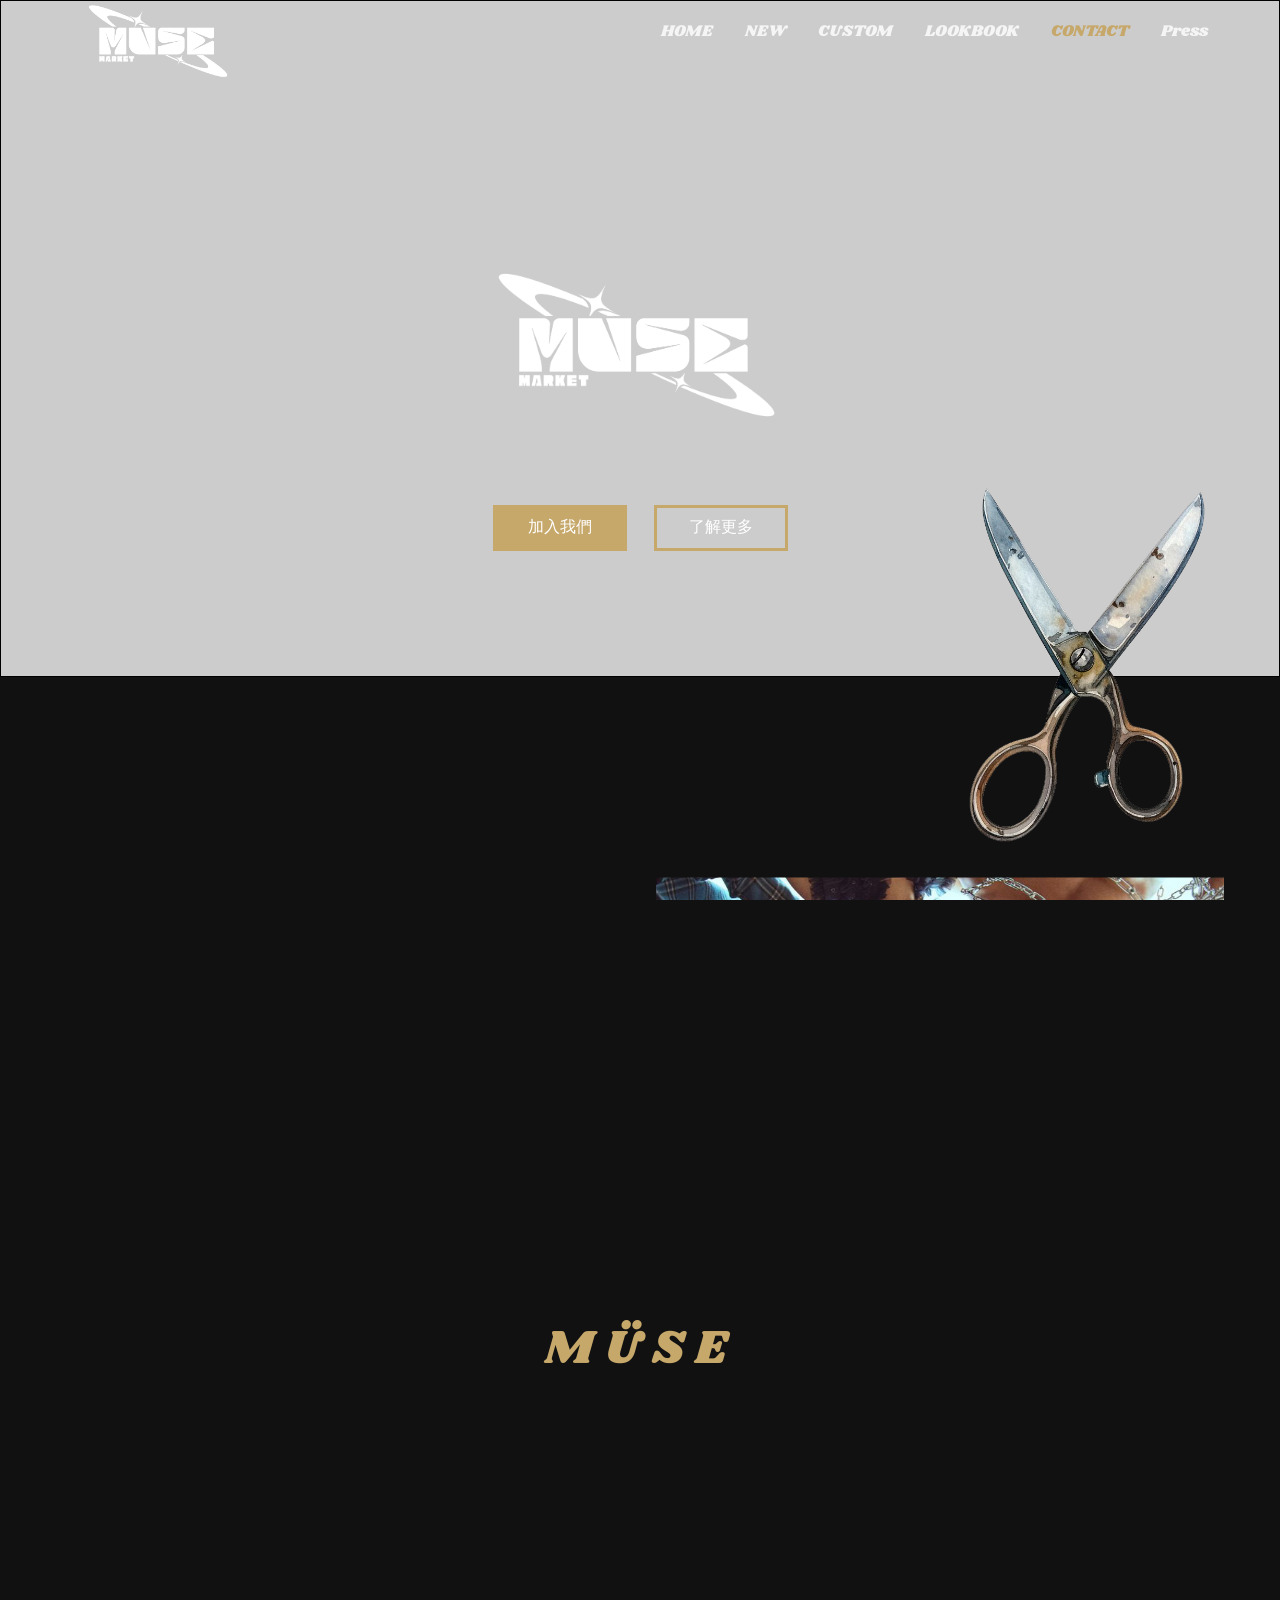
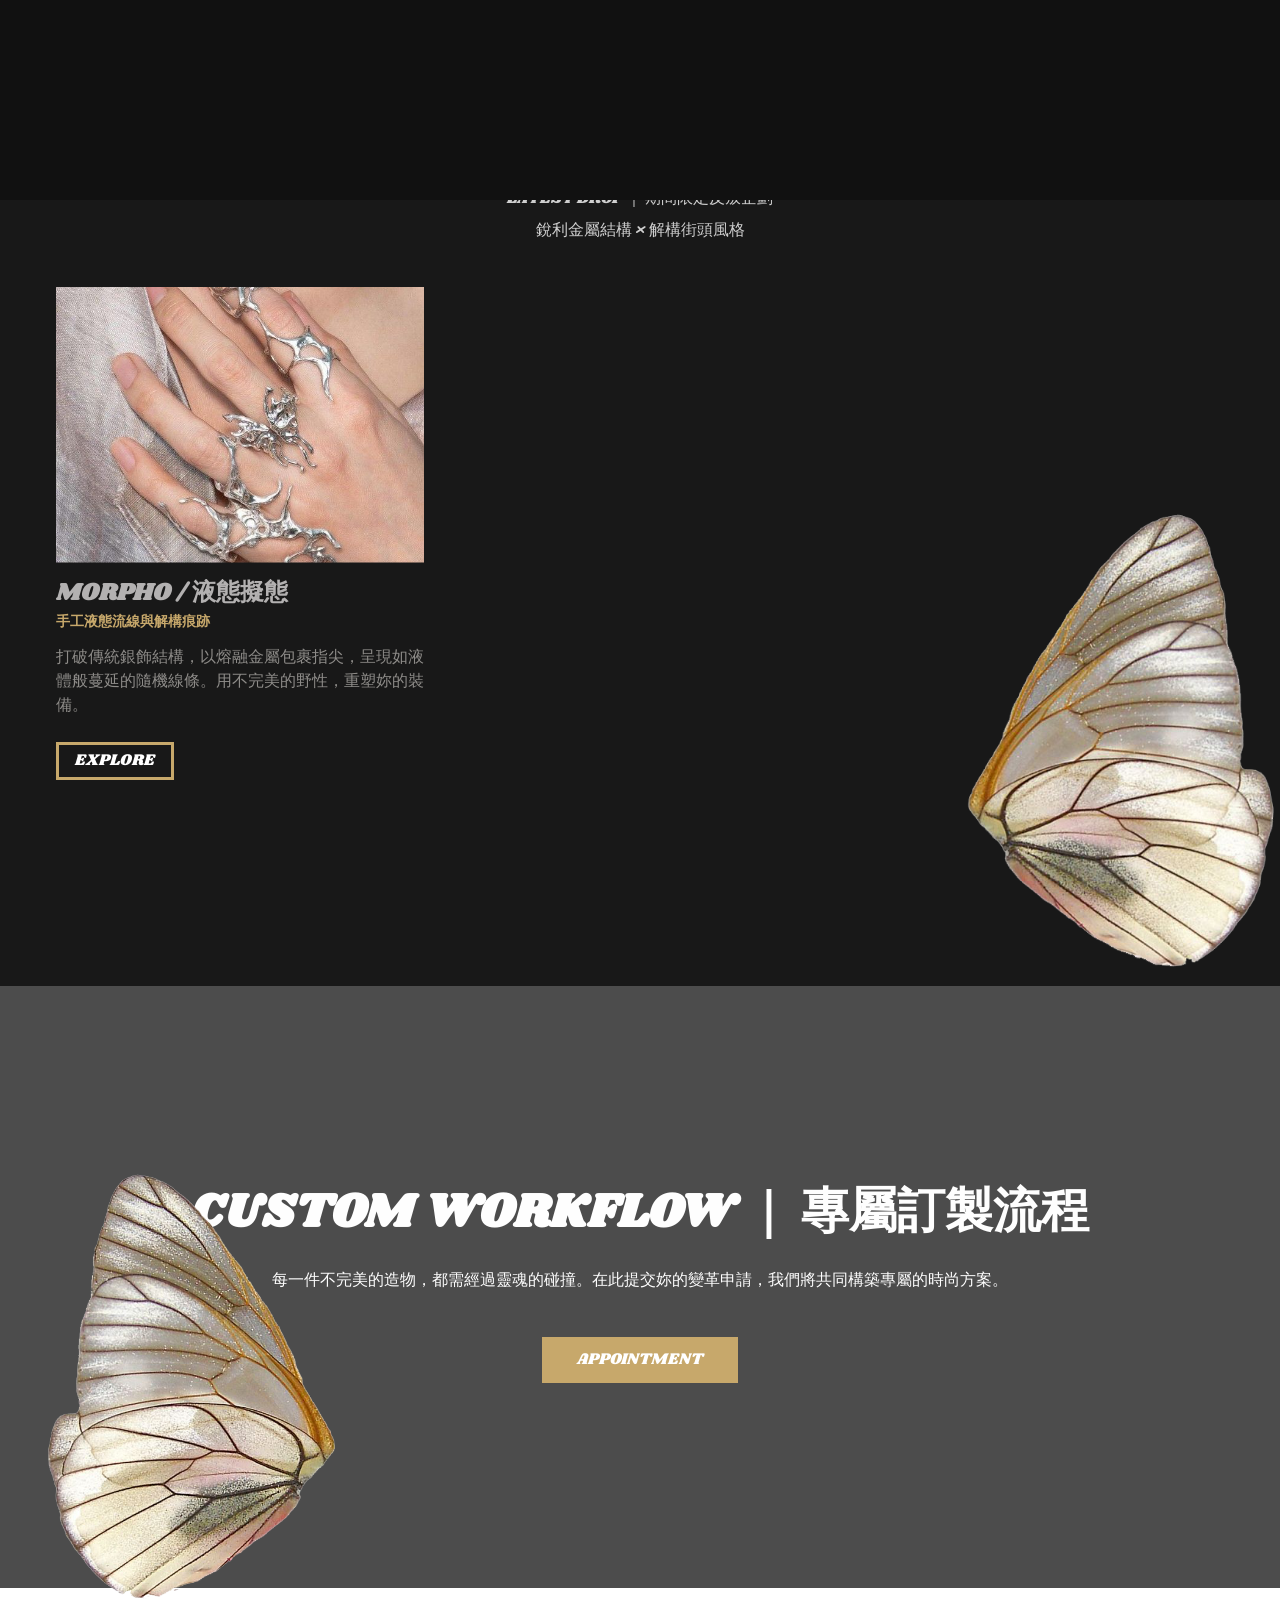
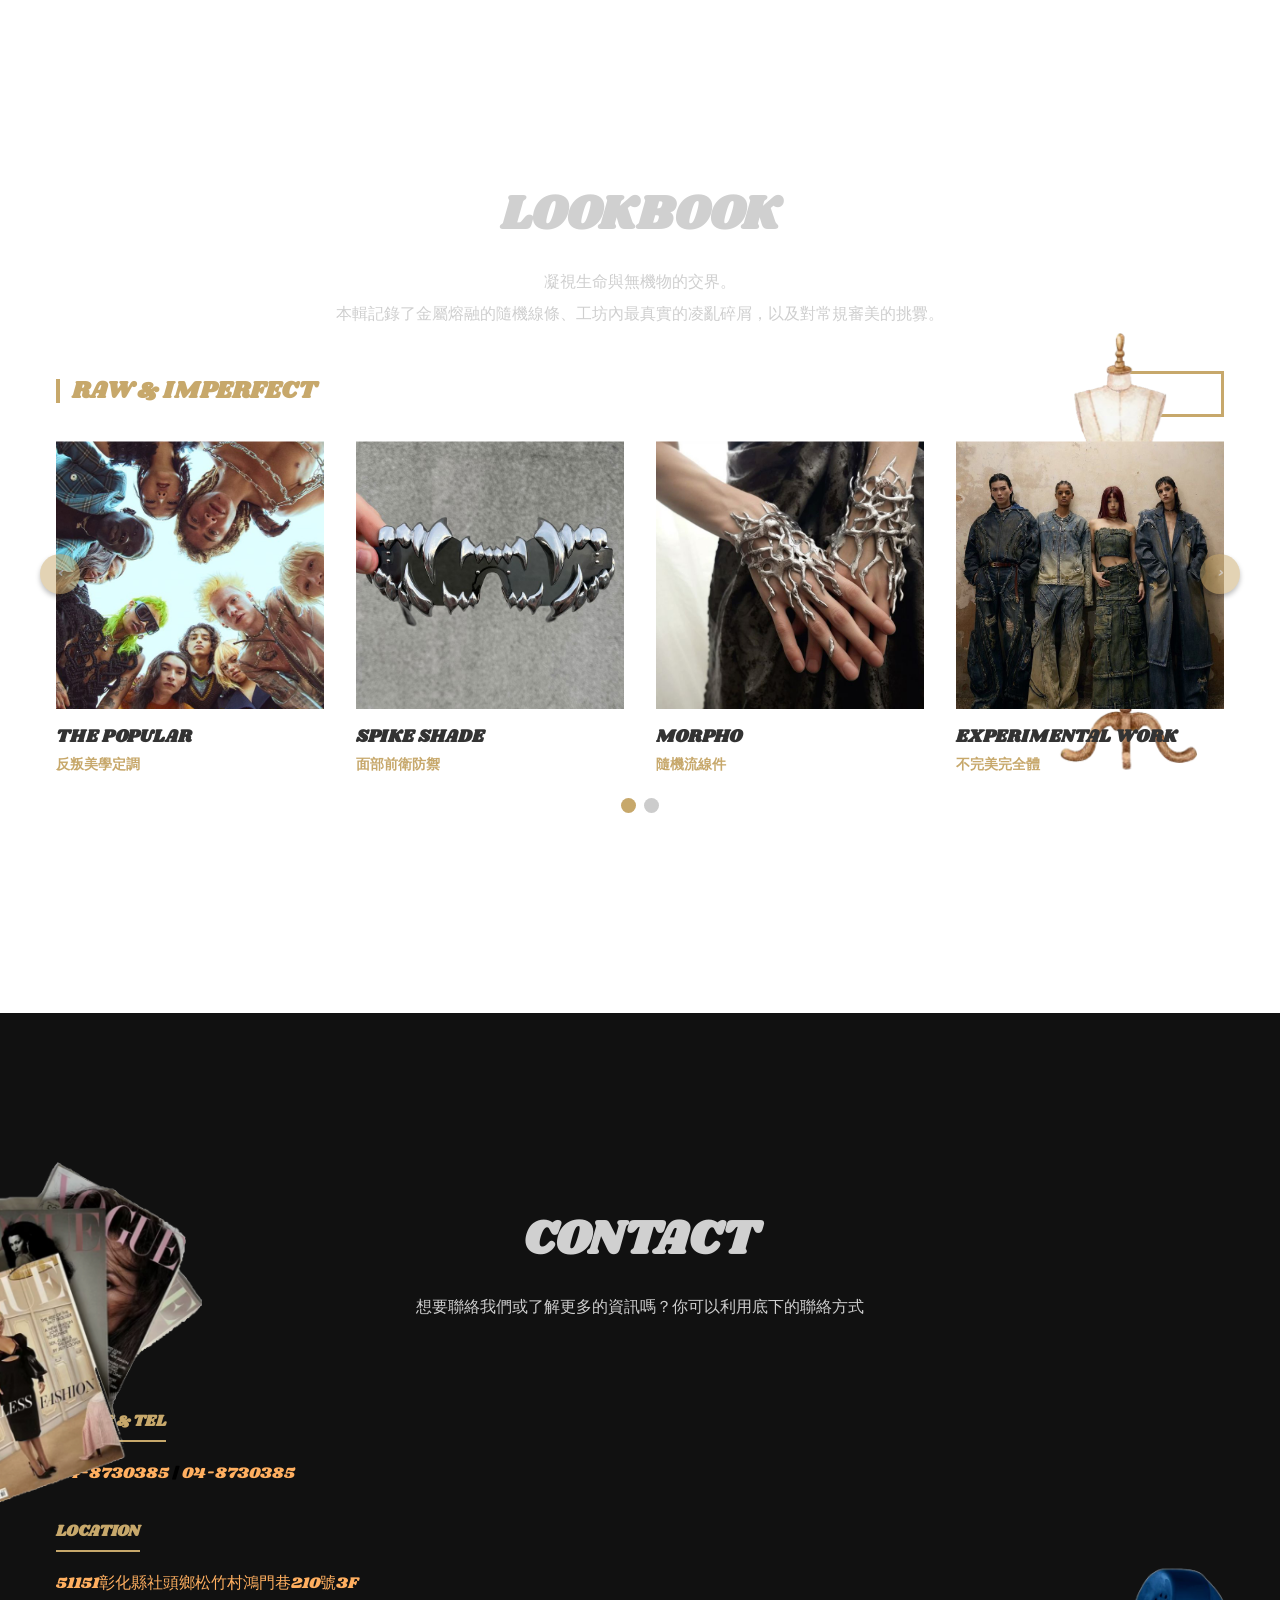
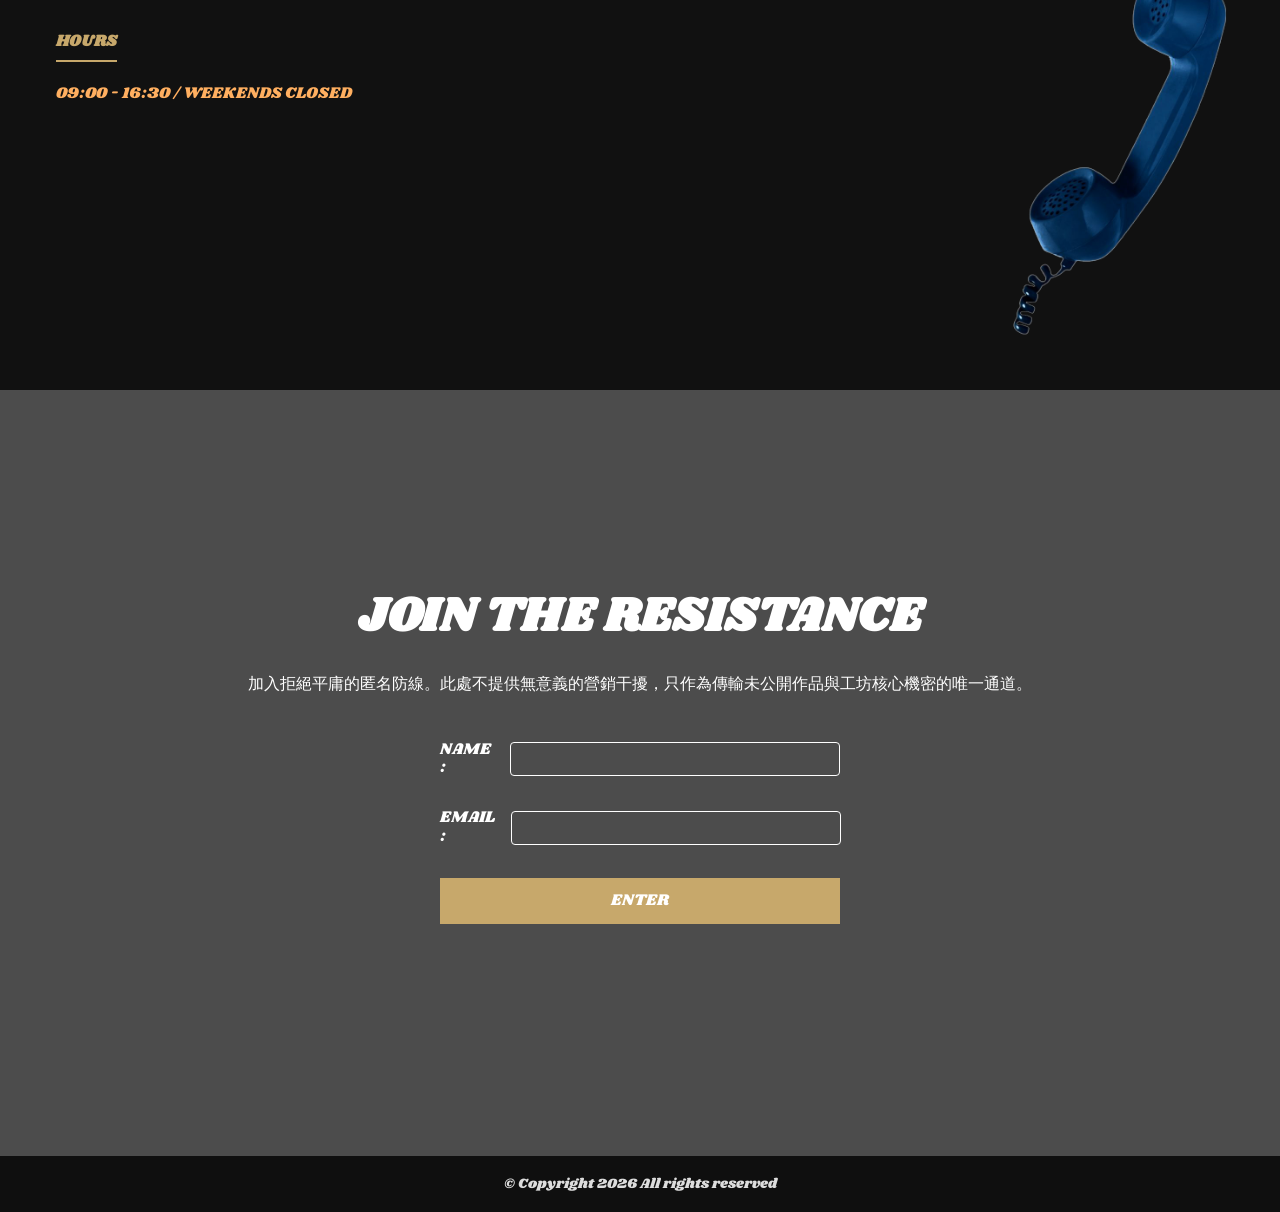
==== commit c6987257: "Add files via upload" ====
--- a/index.html
+++ b/index.html
@@ -501,5 +501,6 @@
 
 <script src="custom.js"></script>
 
+
 </body>
 </html>
--- a/assets/css/style.css
+++ b/assets/css/style.css
@@ -516,7 +516,7 @@
 	margin-bottom: 16px;
 }
 .service-item .para{
-	color: #333;
+	color: #a5a29fd4;
 	font-size: 16px;
 	line-height: 24px;
 	margin-bottom: 24px;
@@ -608,6 +608,7 @@
 }
 .menu-list .list-item .image-container{
 	margin-bottom: 16px;
+	animation:morphBorder 10s ease-in-out infinite;
 }
 .menu-list .list-item .image-container:before{
 	padding-top: 100%;
@@ -988,6 +989,7 @@
 /* 商品卡片浮空 */
 .service-item{
     transition: all .5s ease;
+    animation:morphBorder 8s ease-in-out infinite;
 }
 
 .service-item:hover{
@@ -1231,4 +1233,52 @@
 
 .page-transition.active{
     top:0;
+}
+
+@keyframes morphBorder{
+
+    0%{
+        clip-path: polygon(
+            0 0,
+            100% 0,
+            100% 100%,
+            0 100%
+        );
+    }
+
+    25%{
+        clip-path: polygon(
+            2% 0,
+            100% 2%,
+            98% 100%,
+            0 98%
+        );
+    }
+
+    50%{
+        clip-path: polygon(
+            0 3%,
+            97% 0,
+            100% 97%,
+            3% 100%
+        );
+    }
+
+    75%{
+        clip-path: polygon(
+            3% 2%,
+            100% 0,
+            97% 100%,
+            0 97%
+        );
+    }
+
+    100%{
+        clip-path: polygon(
+            0 0,
+            100% 0,
+            100% 100%,
+            0 100%
+        );
+    }
 }
